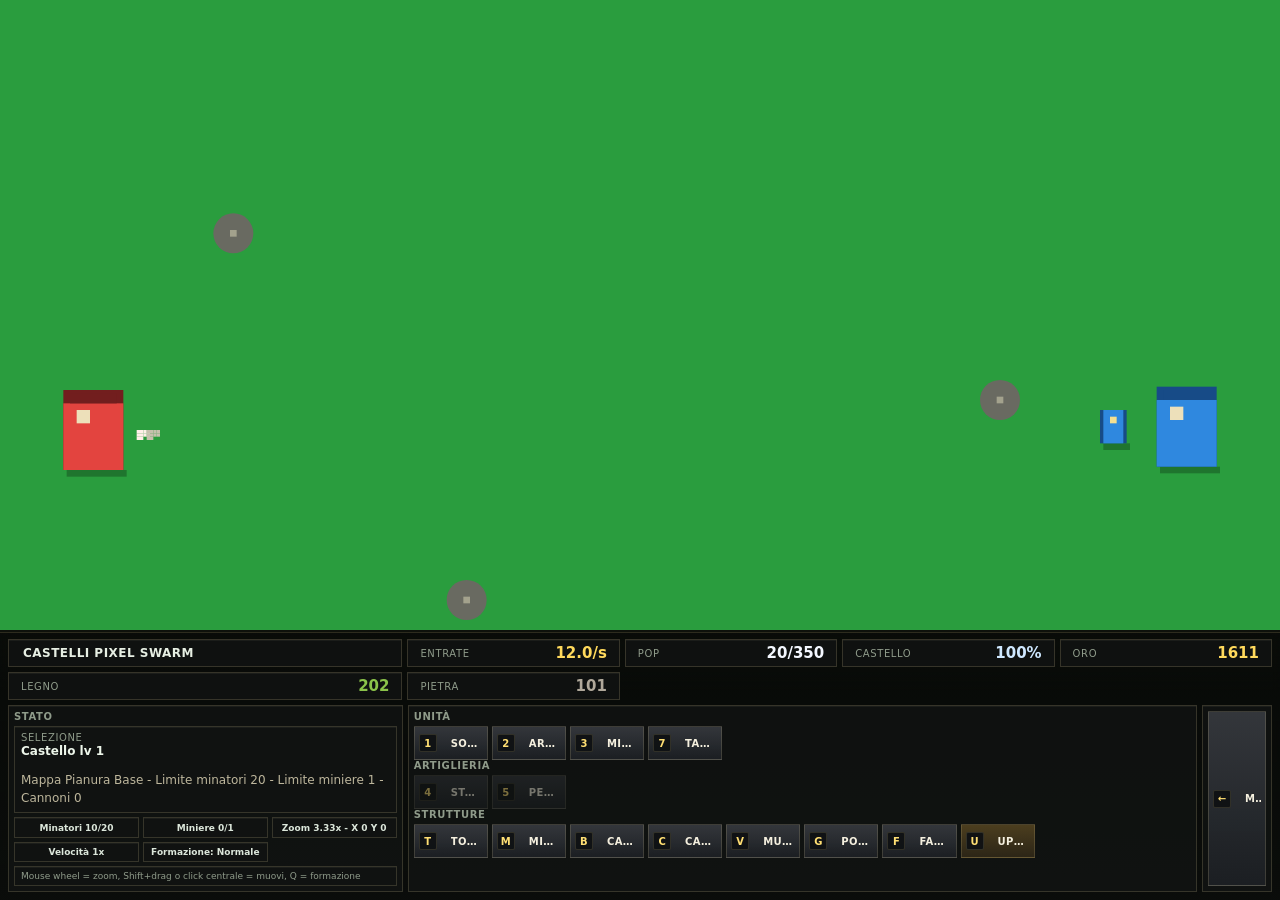
==== play.html @ eb452745 "Initial commit" ====
<!doctype html>
<html lang="it">
  <head>
    <meta charset="utf-8">
    <meta name="viewport" content="width=device-width, initial-scale=1">
    <title>Castelli Pixel Swarm - Partita</title>
    <link rel="stylesheet" href="styles.css">
  </head>
  <body class="play-body">
    <main class="play-shell">
      <section class="play-stage">
        <section class="board-wrap fullscreen-board">
          <canvas id="game" width="1280" height="720" aria-label="Mappa di gioco"></canvas>
          <div id="toast" class="toast" aria-live="polite"></div>
        </section>

        <section class="bottom-hud" aria-label="Interfaccia di gioco">
          <div class="hud-topbar" aria-label="Risorse">
            <div class="hud-brand">Castelli Pixel Swarm</div>
            <div class="hud-resource income"><span>Entrate</span><strong id="income">0/s</strong></div>
            <div class="hud-resource population"><span>Pop</span><strong id="population">0/0</strong></div>
            <div class="hud-resource hp"><span>Castello</span><strong id="castleHp">0%</strong></div>
            <div class="hud-resource gold"><span>Oro</span><strong id="money">0</strong></div>
            <div class="hud-resource wood-res"><span>Legno</span><strong id="wood">0</strong></div>
            <div class="hud-resource stone-res"><span>Pietra</span><strong id="stone">0</strong></div>
          </div>

          <div class="hud-grid">
            <div class="hud-block hud-status-panel hud-status-panel-wide">
              <div class="hud-label">Stato</div>
              <div class="hud-status-stack">
                <div class="hud-status-card">
                  <span class="hud-meta-label">Selezione</span>
                  <strong id="selectionName">Nessuna</strong>
                  <small id="selectionStats"></small>
                </div>
                <div class="hud-status-row">
                  <div class="hud-chip" id="minerLimit">Minatori 0/0</div>
                  <div class="hud-chip" id="mineLimit">Miniere 0/0</div>
                  <div class="hud-chip" id="cameraInfo">Zoom 1.00x</div>
                  <button id="speedButton" class="hud-chip hud-speed-button" type="button">Velocità 1x</button>
                  <button id="formationBtn" class="hud-chip hud-speed-button" type="button">Formazione: Normale</button>
                </div>
                <div class="hud-help">Mouse wheel = zoom, Shift+drag o click centrale = muovi, Q = formazione</div>
              </div>
            </div>

            <div class="hud-block hud-toolbar-block">
              <div class="hud-label">Unità</div>
              <div class="hud-toolbar">
                <button id="buySoldier" class="command hud-tool" type="button"><span class="icon">1</span><span><strong>Soldati</strong><small id="costSoldier" class="hud-tooltip-text">0 oro, 10 pop</small></span></button>
                <button id="buyArcher" class="command hud-tool" type="button"><span class="icon">2</span><span><strong>Arcieri</strong><small id="costArcher" class="hud-tooltip-text">0 oro, 10 pop</small></span></button>
                <button id="buyMiner" class="command hud-tool" type="button"><span class="icon">3</span><span><strong>Minatori</strong><small id="costMiner" class="hud-tooltip-text">0 oro, 10 pop</small></span></button>
                <button id="buyTank" class="command hud-tool" type="button"><span class="icon">7</span><span><strong>Tankoni</strong><small id="costTank" class="hud-tooltip-text">0 oro, 10 pop</small></span></button>
              </div>
              <div class="hud-label">Artiglieria</div>
              <div class="hud-toolbar">
                <button id="buyShell" class="command hud-tool" type="button"><span class="icon">4</span><span><strong>Standard</strong><small id="costShell" class="hud-tooltip-text">Munizione area base</small></span></button>
                <button id="buyHeavyShell" class="command hud-tool" type="button"><span class="icon">5</span><span><strong>Pesante</strong><small id="costHeavyShell" class="hud-tooltip-text">Più costo, più area</small></span></button>
              </div>
              <div class="hud-label">Strutture</div>
              <div class="hud-toolbar">
                <button id="buildTower" class="command hud-tool" type="button"><span class="icon">T</span><span><strong>Torre</strong><small id="costTower" class="hud-tooltip-text">0 oro</small></span></button>
                <button id="buildMine" class="command hud-tool" type="button"><span class="icon">M</span><span><strong>Miniera</strong><small id="costMine" class="hud-tooltip-text">0 oro</small></span></button>
                <button id="buildBarracks" class="command hud-tool" type="button"><span class="icon">B</span><span><strong>Caserma</strong><small id="costBarracks" class="hud-tooltip-text">0 oro</small></span></button>
                <button id="buildCannon" class="command hud-tool" type="button"><span class="icon">C</span><span><strong>Cannone</strong><small id="costCannon" class="hud-tooltip-text">0 oro</small></span></button>
                <button id="buildWall" class="command hud-tool" type="button"><span class="icon">V</span><span><strong>Muro</strong><small id="costWall" class="hud-tooltip-text">0 oro</small></span></button>
                <button id="buildBridge" class="command hud-tool" type="button"><span class="icon">G</span><span><strong>Ponte</strong><small id="costBridge" class="hud-tooltip-text">0 oro + legno</small></span></button>
                <button id="buildFabbro" class="command hud-tool" type="button"><span class="icon">F</span><span><strong>Fabbro</strong><small id="costFabbro" class="hud-tooltip-text">0 oro + pietra</small></span></button>
                <button id="upgradeCastle" class="command hud-tool emphasis" type="button"><span class="icon">U</span><span><strong>Upgrade</strong><small id="castleUpgradeCost" class="hud-tooltip-text">0 oro</small></span></button>
              </div>
            </div>

            <div class="hud-block hud-exit-block">
              <a class="command hud-command hud-exit" href="maps.html"><span class="icon">←</span><span><strong>Mappe</strong><small>Esci dalla partita</small></span></a>
            </div>
          </div>
        </section>
      </section>
    </main>

    <script src="game.js"></script>
  </body>
</html>
---- styles.css ----
:root {
  color-scheme: dark;
  --bg: #151714;
  --panel: #23251f;
  --panel-2: #2d3028;
  --line: #45493c;
  --text: #f5f0df;
  --muted: #bdb69c;
  --gold: #e8bb4b;
}

* { box-sizing: border-box; }

body {
  margin: 0;
  min-height: 100vh;
  background: radial-gradient(circle at top, #21251c 0, #151714 55%);
  color: var(--text);
  font-family: ui-sans-serif, system-ui, -apple-system, BlinkMacSystemFont, "Segoe UI", sans-serif;
  overflow-x: hidden;
}

button, select, input { font: inherit; }

.shell {
  width: min(1480px, calc(100vw - 24px));
  margin: 0 auto;
  padding: 14px 0 22px;
}

.landing-shell {
  min-height: 100vh;
  display: grid;
  place-items: center;
  padding: 24px;
}

.landing-card {
  width: min(620px, 100%);
  padding: 34px 28px;
  border: 1px solid var(--line);
  background: rgba(35, 37, 31, 0.96);
  text-align: center;
  box-shadow: 0 18px 60px rgba(0, 0, 0, 0.35);
}

.landing-card h1 {
  margin: 0;
  font-size: clamp(36px, 6vw, 56px);
}

.landing-card p {
  margin: 14px 0 24px;
  color: var(--muted);
  font-size: 16px;
}

.landing-actions {
  display: grid;
  gap: 12px;
}

.landing-button {
  display: block;
  padding: 16px 18px;
  border: 1px solid var(--line);
  background: var(--panel-2);
  color: var(--text);
  text-decoration: none;
  font-size: 20px;
  font-weight: 700;
}

.landing-button.primary {
  border-color: var(--gold);
  background: #3b3320;
}

.page-shell { display: grid; gap: 12px; }
.narrow-shell { width: min(900px, calc(100vw - 24px)); }

.page-header {
  display: flex;
  justify-content: space-between;
  gap: 16px;
  align-items: end;
}

.page-header h1 { margin: 0; font-size: 28px; }
.page-header p { margin: 6px 0 0; color: var(--muted); }

.page-nav {
  display: flex;
  gap: 8px;
  flex-wrap: wrap;
}

.nav-link {
  padding: 10px 14px;
  border: 1px solid var(--line);
  background: var(--panel);
  color: var(--text);
  text-decoration: none;
}

.nav-link.active {
  border-color: var(--gold);
  color: var(--gold);
}

.library-layout {
  display: grid;
  grid-template-columns: 320px 1fr;
  gap: 12px;
  align-items: start;
}

.map-panel { min-height: 100%; }
.map-select-panel { max-width: 900px; }

.map-list {
  display: grid;
  gap: 8px;
}

.map-entry {
  width: 100%;
  padding: 12px;
  border: 1px solid var(--line);
  background: var(--panel-2);
  color: var(--text);
  text-align: left;
  cursor: pointer;
}

.map-entry strong,
.map-entry small {
  display: block;
}

.map-entry small {
  margin-top: 4px;
  color: var(--muted);
}

.map-entry.active {
  border-color: var(--gold);
  background: #36372c;
}

.topbar {
  display: grid;
  grid-template-columns: minmax(180px, 1fr) repeat(4, max-content);
  gap: 8px;
  align-items: stretch;
}

.brand,
.resource {
  min-height: 42px;
  border: 1px solid var(--line);
  background: var(--panel);
  display: flex;
  align-items: center;
}

.brand { padding: 0 14px; font-weight: 800; }

.resource {
  gap: 10px;
  justify-content: space-between;
  min-width: 0;
  padding: 0 12px;
}

.resource span { color: var(--muted); font-size: 12px; }
.resource strong { color: var(--gold); font-size: 16px; }
.resource-field { gap: 8px; }

.game-layout {
  display: grid;
  grid-template-columns: 260px 1fr;
  gap: 10px;
  align-items: start;
}

.panel {
  border: 1px solid var(--line);
  background: var(--panel);
}

.panel-section {
  padding: 10px;
  border-bottom: 1px solid var(--line);
}

.panel-section:last-child { border-bottom: 0; }

h2 {
  margin: 0 0 8px;
  color: var(--muted);
  font-size: 12px;
  font-weight: 800;
  text-transform: uppercase;
}

.command {
  width: 100%;
  min-height: 48px;
  display: grid;
  grid-template-columns: 32px 1fr;
  gap: 9px;
  align-items: center;
  margin-top: 7px;
  border: 1px solid var(--line);
  border-radius: 6px;
  background: var(--panel-2);
  color: var(--text);
  cursor: pointer;
  text-align: left;
  padding-right: 10px;
  text-decoration: none;
}

.command.primary { background: #3b3320; border-color: var(--gold); }
.command.compact { min-height: 42px; display: inline-flex; justify-content: center; padding: 0 16px; }
.command:hover:not(:disabled), .command.active { border-color: var(--gold); background: #36372c; }
.command:disabled { opacity: 0.45; cursor: not-allowed; }

.icon {
  width: 24px;
  height: 24px;
  margin-left: 8px;
  display: grid;
  place-items: center;
  border-radius: 4px;
  background: #161812;
  color: var(--gold);
  font-size: 12px;
  font-weight: 900;
}

.command strong,
.command small {
  display: block;
}

.command strong { font-size: 13px; }
.command small { margin-top: 2px; color: var(--muted); font-size: 11px; }

.status { min-height: 105px; }

#selectionName,
#cameraInfo,
#editorCameraInfo { font-weight: 800; min-height: 21px; }

#selectionStats,
#cameraHelp,
#editorInfo { margin-top: 6px; color: var(--muted); font-size: 12px; line-height: 1.45; }

.board-wrap {
  position: relative;
  width: 100%;
  min-height: 620px;
  border: 1px solid var(--line);
  background: #0e110b;
  overflow: hidden;
}

#game,
#editorGame {
  display: block;
  width: 100%;
  min-height: 620px;
  image-rendering: pixelated;
  cursor: crosshair;
}

.game-page {
  display: grid;
  gap: 10px;
}

.play-body {
  overflow: hidden;
  background: #0a0d09;
}

.play-shell {
  width: 100vw;
  min-height: 100vh;
  padding: 0;
  display: grid;
}

.play-stage {
  display: grid;
  grid-template-rows: minmax(0, 1fr) auto;
  width: 100vw;
  height: 100vh;
}

.fullscreen-board {
  width: 100vw;
  height: 100%;
  min-height: 0;
  border: 0;
  background: #0b0f09;
}

.bottom-hud {
  display: grid;
  gap: 5px;
  padding: 6px 8px 8px;
  width: 100%;
  background: linear-gradient(180deg, rgba(8, 10, 8, 0.08) 0%, rgba(8, 10, 8, 0.72) 22%, rgba(11, 13, 11, 0.96) 100%);
  border-top: 1px solid rgba(255, 230, 150, 0.14);
  backdrop-filter: blur(4px);
}

.hud-topbar {
  display: grid;
  grid-template-columns: minmax(220px, 1.3fr) repeat(4, minmax(110px, 0.7fr));
  gap: 5px;
  align-items: stretch;
}

.hud-brand,
.hud-resource,
.hud-chip,
.hud-status-card,
.hud-help,
.hud-block {
  border: 1px solid rgba(255, 235, 173, 0.16);
  background: rgba(16, 18, 17, 0.95);
  box-shadow: inset 0 1px 0 rgba(255, 241, 204, 0.05);
}

.hud-brand {
  min-height: 28px;
  display: flex;
  align-items: center;
  padding: 0 14px;
  color: #e7efe3;
  font-weight: 900;
  letter-spacing: 0.04em;
  text-transform: uppercase;
  font-size: 12px;
}

.hud-resource {
  min-height: 28px;
  display: flex;
  align-items: center;
  justify-content: space-between;
  gap: 8px;
  padding: 0 12px;
}

.hud-resource span,
.hud-meta-label,
.hud-label,
.hud-help {
  color: #8f9b8a;
  font-size: 10px;
  text-transform: uppercase;
  letter-spacing: 0.06em;
}

.hud-resource strong {
  font-size: 15px;
  line-height: 1;
  color: #d7ecff;
}

.hud-resource.gold strong,
.hud-resource.income strong { color: #ffd95c; }
.hud-resource.hp strong { color: #cfe8ff; }
.hud-resource.population strong { color: #f4f8ff; }
.hud-resource.wood-res strong { color: #8bc34a; }
.hud-resource.stone-res strong { color: #b0a89a; }

/* Disable browser tooltip delay */
.hud-tool[title],
.command[title] { pointer-events: auto; }
.hud-tool, .command { position: relative; }

.hud-grid {
  display: grid;
  grid-template-columns: minmax(270px, 0.9fr) minmax(0, 1.8fr) 70px;
  gap: 5px;
  align-items: stretch;
}

.hud-block {
  min-height: 60px;
  padding: 5px;
}

.hud-label {
  margin-bottom: 4px;
  font-weight: 800;
}

.hud-toolbar {
  display: grid;
  grid-template-columns: repeat(10, minmax(0, 1fr));
  gap: 4px;
}

.hud-tool,
.hud-command {
  min-height: 34px;
  margin-top: 0;
  padding: 3px 4px 3px 0;
  gap: 4px;
  border-radius: 0;
  border-color: rgba(255, 233, 169, 0.15);
  background: linear-gradient(180deg, rgba(53, 56, 61, 0.95), rgba(28, 31, 35, 0.98));
}

.hud-tool:hover:not(:disabled),
.hud-tool.active,
.hud-command:hover:not(:disabled),
.hud-command.active {
  border-color: rgba(255, 219, 102, 0.9);
  background: linear-gradient(180deg, rgba(68, 73, 80, 0.98), rgba(34, 37, 42, 0.98));
}

.hud-tool.emphasis,
.hud-command.emphasis {
  background: linear-gradient(180deg, rgba(77, 63, 31, 0.98), rgba(45, 38, 23, 0.98));
}

.hud-tool .icon,
.hud-command .icon {
  width: 18px;
  height: 18px;
  margin-left: 4px;
  border-radius: 2px;
  background: rgba(15, 17, 19, 0.95);
  color: #ffdf73;
  border: 1px solid rgba(255, 232, 162, 0.14);
  font-size: 10px;
}

.hud-tool span:last-child,
.hud-command span:last-child {
  min-width: 0;
}

.hud-tool strong,
.hud-command strong {
  font-size: 10px;
  text-transform: uppercase;
  letter-spacing: 0.04em;
  white-space: nowrap;
  overflow: hidden;
  text-overflow: ellipsis;
}

.hud-command small { display: none; }

.hud-tooltip-text { display: none !important; }

.hud-status-stack {
  display: grid;
  gap: 4px;
}

.hud-status-card {
  min-height: 34px;
  padding: 5px 6px;
  display: grid;
  gap: 1px;
}

.hud-status-card strong {
  color: #edf6ea;
  font-size: 12px;
}

.hud-status-card small {
  color: #a7b29f;
  font-size: 9px;
  line-height: 1.2;
}

.hud-status-row {
  display: grid;
  grid-template-columns: repeat(3, minmax(0, 1fr));
  gap: 4px;
}

.hud-chip {
  min-height: 20px;
  display: flex;
  align-items: center;
  justify-content: center;
  padding: 0 6px;
  color: #dce7db;
  font-size: 9px;
  font-weight: 700;
}

.hud-help {
  min-height: 18px;
  padding: 4px 6px;
  text-transform: none;
  letter-spacing: 0;
  font-size: 9px;
}

.hud-status-panel-wide {
  min-width: 0;
}

.hud-toolbar-block {
  min-width: 0;
}

.hud-exit-block {
  display: flex;
  align-items: stretch;
}

.hud-exit {
  min-height: 100%;
}

.board-wrap {
  position: relative;
  width: 100%;
  min-height: 0;
  background: #0e110b;
  overflow: hidden;
}

.toast {
  position: absolute;
  left: 10px;
  bottom: 10px;
  min-height: 26px;
  max-width: min(420px, calc(100% - 20px));
  padding: 6px 8px;
  border: 1px solid rgba(245, 240, 223, 0.22);
  background: rgba(21, 23, 20, 0.82);
  color: var(--text);
  font-size: 12px;
  opacity: 0;
  transform: translateY(6px);
  transition: opacity 160ms ease, transform 160ms ease;
  pointer-events: none;
}

.toast.show { opacity: 1; transform: translateY(0); }

.editor-note {
  position: absolute;
  right: 12px;
  top: 12px;
  padding: 8px 10px;
  border: 1px solid rgba(255,255,255,0.12);
  background: rgba(10, 12, 9, 0.72);
  color: var(--muted);
  font-size: 12px;
}

.text-field {
  width: 100%;
  min-height: 40px;
  padding: 0 10px;
  border: 1px solid var(--line);
  background: var(--panel-2);
  color: var(--text);
}

.import-button {
  display: grid;
}

@media (max-width: 1100px) {
  .library-layout,
  .game-layout { grid-template-columns: 1fr; }
  .topbar { grid-template-columns: 1fr; }
  .page-header { flex-direction: column; align-items: flex-start; }
  .hud-topbar,
  .hud-grid,
  .hud-toolbar,
  .hud-status-row { grid-template-columns: 1fr; }
  .play-stage,
  .fullscreen-board,
  .play-shell { height: auto; min-height: 100vh; }
  .toast { bottom: 10px; }
}
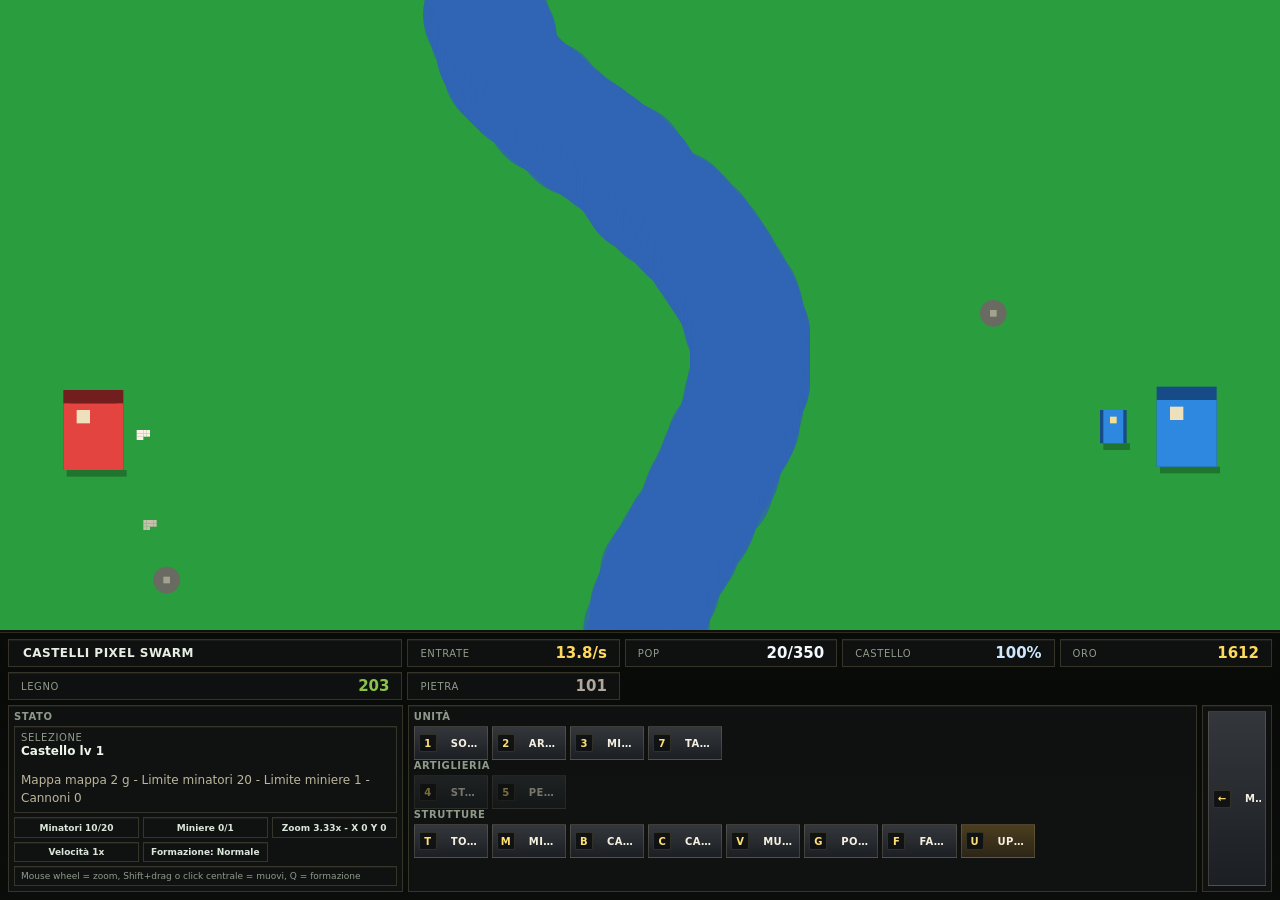
==== commit 1cc40fbb: "Set duel map default and switch AI to wave attacks" ====
--- a/play.html
+++ b/play.html
@@ -79,6 +79,7 @@
       </section>
     </main>
 
+    <script src="default-map-data.js"></script>
     <script src="game.js"></script>
   </body>
 </html>
